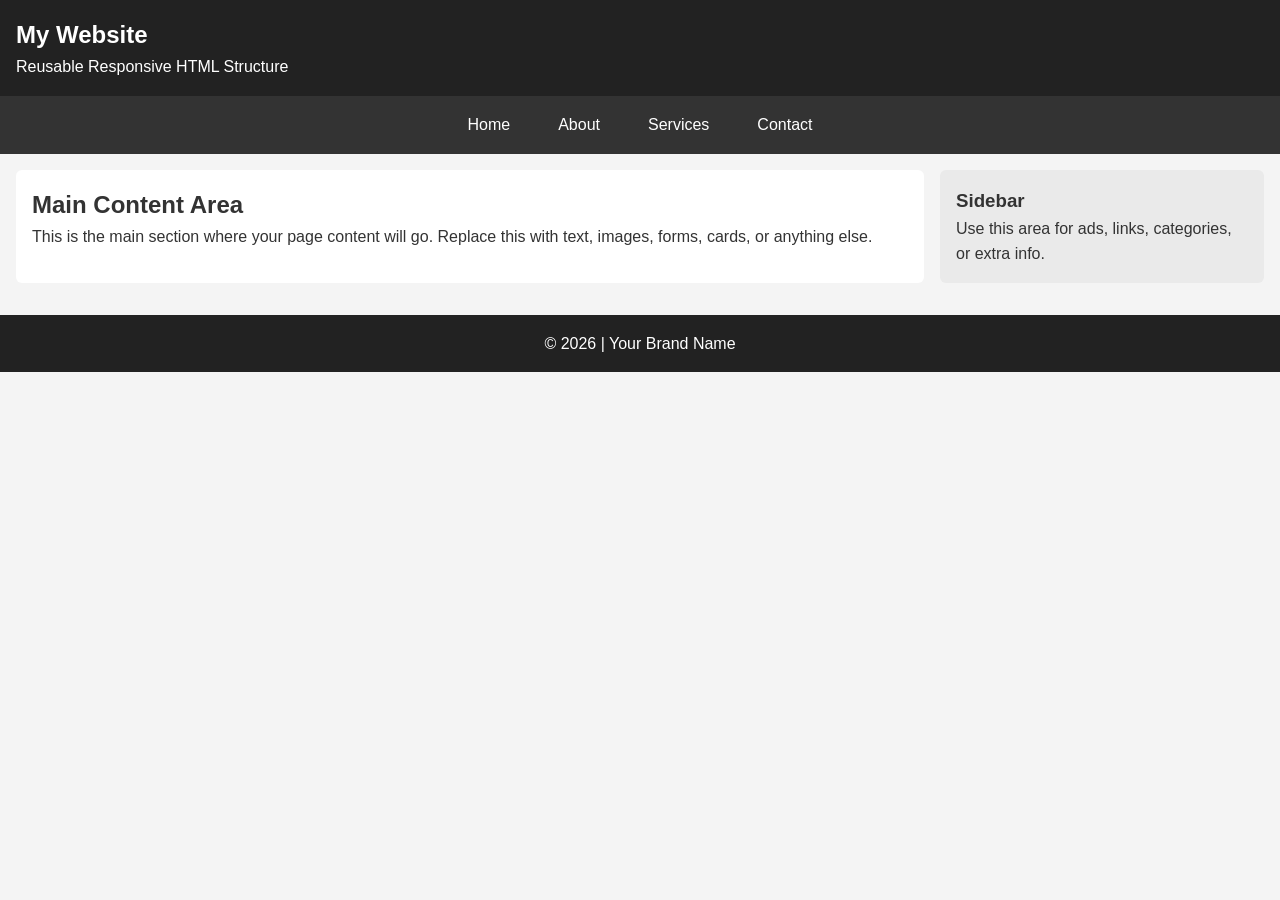
==== index.html @ e69abdda "Create index.html" ====
<!DOCTYPE html>
<html lang="en">
<head>
  <meta charset="UTF-8" />
  <meta name="viewport" content="width=device-width, initial-scale=1.0" />
  <title>Base Responsive Website</title>

  <style>
    /* ===== CSS RESET ===== */
    * {
      margin: 0;
      padding: 0;
      box-sizing: border-box;
    }

    body {
      font-family: Arial, Helvetica, sans-serif;
      line-height: 1.6;
      background-color: #f4f4f4;
      color: #333;
    }

    /* ===== LAYOUT ===== */
    header {
      background: #222;
      color: #fff;
      padding: 1rem;
    }

    header h1 {
      font-size: 1.5rem;
    }

    nav {
      background: #333;
    }

    nav ul {
      list-style: none;
      display: flex;
      flex-wrap: wrap;
      justify-content: center;
    }

    nav ul li {
      margin: 0.5rem;
    }

    nav ul li a {
      color: #fff;
      text-decoration: none;
      padding: 0.5rem 1rem;
      display: block;
    }

    nav ul li a:hover {
      background: #555;
      border-radius: 4px;
    }

    main {
      display: flex;
      flex-direction: column;
      padding: 1rem;
      gap: 1rem;
    }

    section {
      background: #fff;
      padding: 1rem;
      border-radius: 6px;
    }

    aside {
      background: #eaeaea;
      padding: 1rem;
      border-radius: 6px;
    }

    footer {
      background: #222;
      color: #fff;
      text-align: center;
      padding: 1rem;
      margin-top: 1rem;
    }

    /* ===== RESPONSIVE LAYOUT ===== */
    @media (min-width: 768px) {
      main {
        flex-direction: row;
      }

      section {
        flex: 3;
      }

      aside {
        flex: 1;
      }
    }
  </style>
</head>

<body>

  <!-- ===== HEADER ===== -->
  <header>
    <h1>My Website</h1>
    <p>Reusable Responsive HTML Structure</p>
  </header>

  <!-- ===== NAVIGATION ===== -->
  <nav>
    <ul>
      <li><a href="#">Home</a></li>
      <li><a href="#">About</a></li>
      <li><a href="#">Services</a></li>
      <li><a href="#">Contact</a></li>
    </ul>
  </nav>

  <!-- ===== MAIN CONTENT ===== -->
  <main>

    <!-- MAIN SECTION -->
    <section>
      <h2>Main Content Area</h2>
      <p>
        This is the main section where your page content will go.
        Replace this with text, images, forms, cards, or anything else.
      </p>
    </section>

    <!-- SIDEBAR -->
    <aside>
      <h3>Sidebar</h3>
      <p>
        Use this area for ads, links, categories, or extra info.
      </p>
    </aside>

  </main>

  <!-- ===== FOOTER ===== -->
  <footer>
    <p>&copy; 2026 | Your Brand Name</p>
  </footer>

</body>
</html>
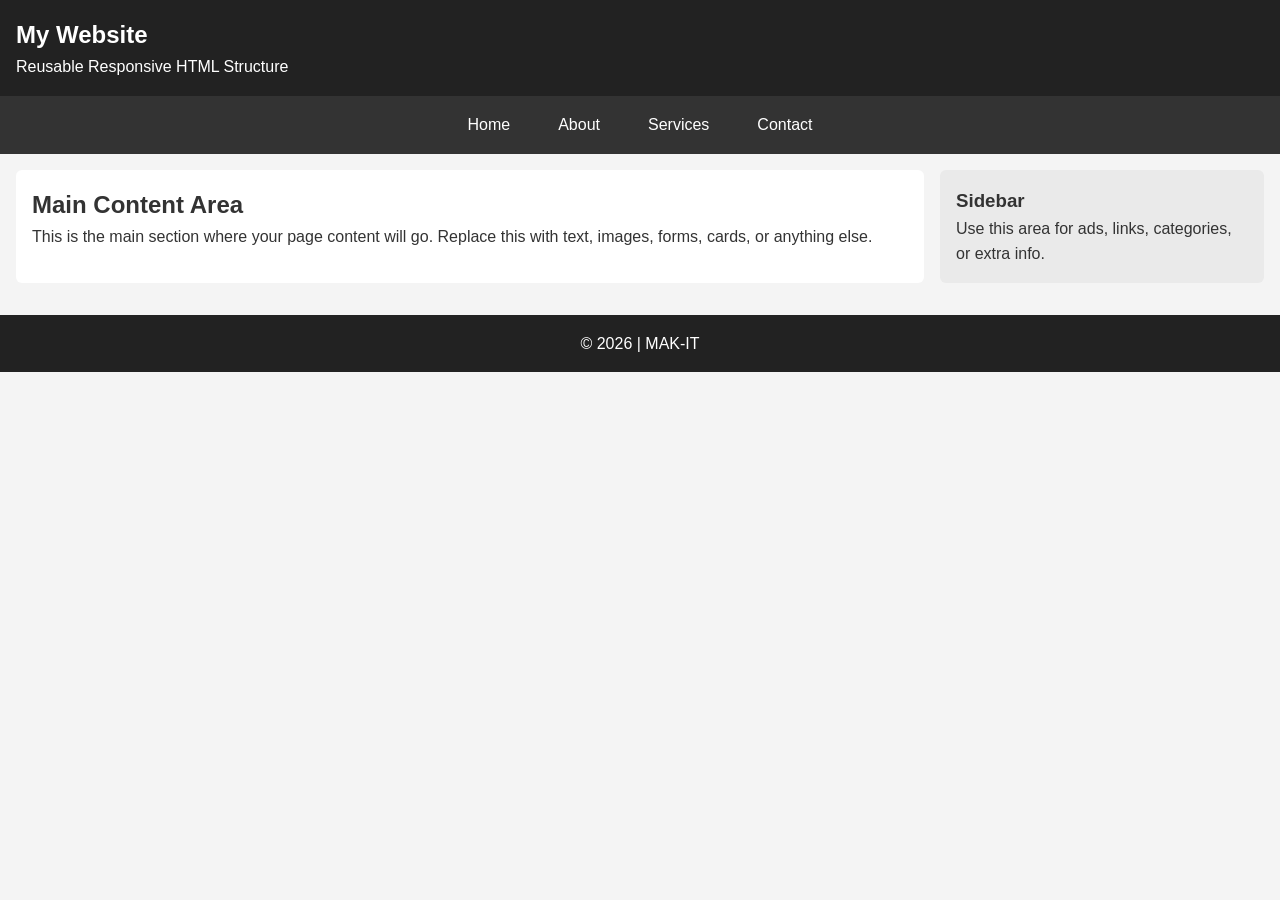
==== commit 9c541c58: "Update index.html" ====
--- a/index.html
+++ b/index.html
@@ -86,7 +86,7 @@
     }
 
     /* ===== RESPONSIVE LAYOUT ===== */
-    @media (min-width: 768px) {
+    @media (min-width: 720px) {
       main {
         flex-direction: row;
       }
@@ -144,7 +144,7 @@
 
   <!-- ===== FOOTER ===== -->
   <footer>
-    <p>&copy; 2026 | Your Brand Name</p>
+    <p>&copy; 2026 | MAK-IT</p>
   </footer>
 
 </body>
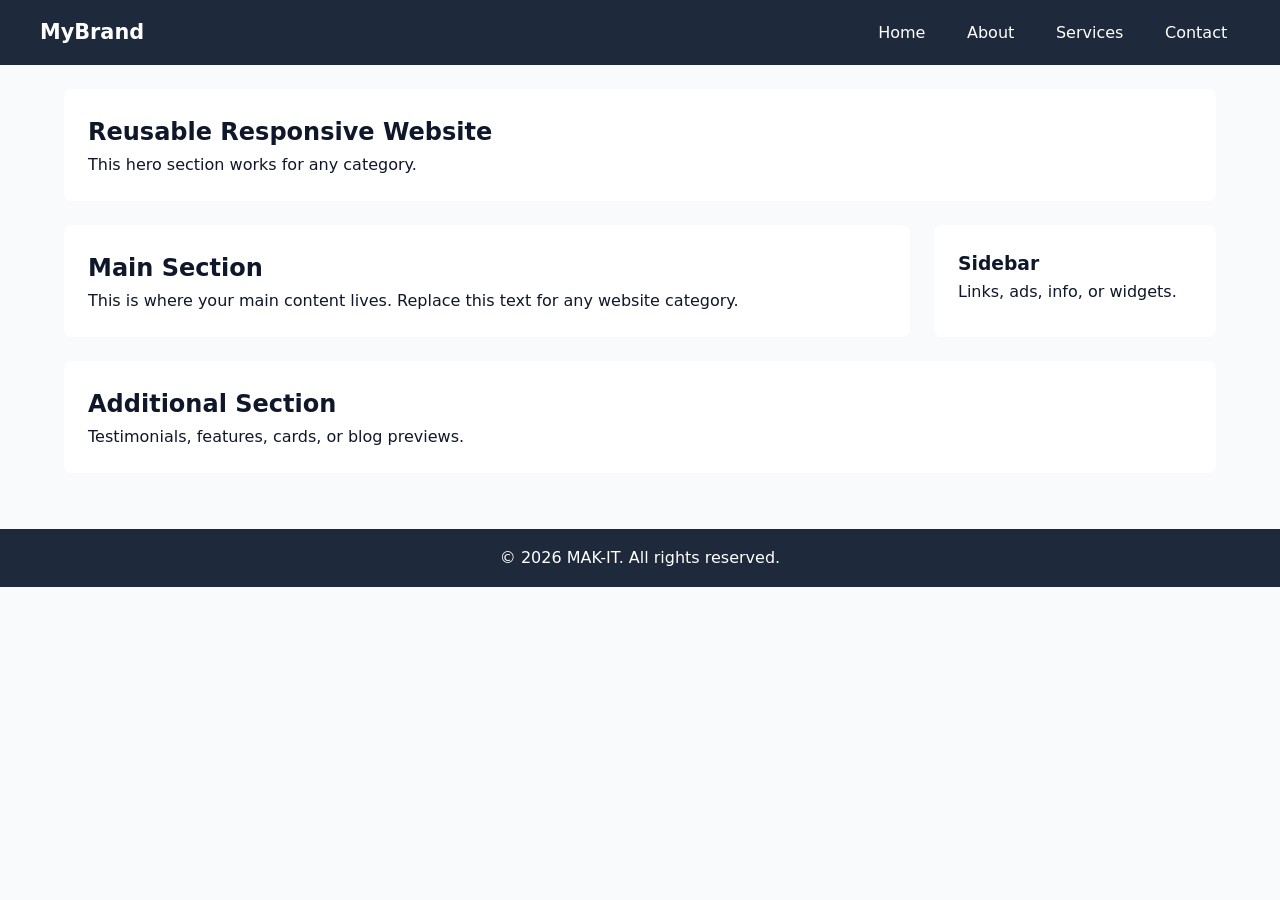
==== commit ecd974be: "Add files via upload" ====
--- a/index.html
+++ b/index.html
@@ -1,151 +1,73 @@
-<!DOCTYPE html>
-<html lang="en">
-<head>
-  <meta charset="UTF-8" />
-  <meta name="viewport" content="width=device-width, initial-scale=1.0" />
-  <title>Base Responsive Website</title>
-
-  <style>
-    /* ===== CSS RESET ===== */
-    * {
-      margin: 0;
-      padding: 0;
-      box-sizing: border-box;
-    }
-
-    body {
-      font-family: Arial, Helvetica, sans-serif;
-      line-height: 1.6;
-      background-color: #f4f4f4;
-      color: #333;
-    }
-
-    /* ===== LAYOUT ===== */
-    header {
-      background: #222;
-      color: #fff;
-      padding: 1rem;
-    }
-
-    header h1 {
-      font-size: 1.5rem;
-    }
-
-    nav {
-      background: #333;
-    }
-
-    nav ul {
-      list-style: none;
-      display: flex;
-      flex-wrap: wrap;
-      justify-content: center;
-    }
-
-    nav ul li {
-      margin: 0.5rem;
-    }
-
-    nav ul li a {
-      color: #fff;
-      text-decoration: none;
-      padding: 0.5rem 1rem;
-      display: block;
-    }
-
-    nav ul li a:hover {
-      background: #555;
-      border-radius: 4px;
-    }
-
-    main {
-      display: flex;
-      flex-direction: column;
-      padding: 1rem;
-      gap: 1rem;
-    }
-
-    section {
-      background: #fff;
-      padding: 1rem;
-      border-radius: 6px;
-    }
-
-    aside {
-      background: #eaeaea;
-      padding: 1rem;
-      border-radius: 6px;
-    }
-
-    footer {
-      background: #222;
-      color: #fff;
-      text-align: center;
-      padding: 1rem;
-      margin-top: 1rem;
-    }
-
-    /* ===== RESPONSIVE LAYOUT ===== */
-    @media (min-width: 720px) {
-      main {
-        flex-direction: row;
-      }
-
-      section {
-        flex: 3;
-      }
-
-      aside {
-        flex: 1;
-      }
-    }
-  </style>
-</head>
-
-<body>
-
-  <!-- ===== HEADER ===== -->
-  <header>
-    <h1>My Website</h1>
-    <p>Reusable Responsive HTML Structure</p>
-  </header>
-
-  <!-- ===== NAVIGATION ===== -->
-  <nav>
-    <ul>
-      <li><a href="#">Home</a></li>
-      <li><a href="#">About</a></li>
-      <li><a href="#">Services</a></li>
-      <li><a href="#">Contact</a></li>
-    </ul>
-  </nav>
-
-  <!-- ===== MAIN CONTENT ===== -->
-  <main>
-
-    <!-- MAIN SECTION -->
-    <section>
-      <h2>Main Content Area</h2>
-      <p>
-        This is the main section where your page content will go.
-        Replace this with text, images, forms, cards, or anything else.
-      </p>
-    </section>
-
-    <!-- SIDEBAR -->
-    <aside>
-      <h3>Sidebar</h3>
-      <p>
-        Use this area for ads, links, categories, or extra info.
-      </p>
-    </aside>
-
-  </main>
-
-  <!-- ===== FOOTER ===== -->
-  <footer>
-    <p>&copy; 2026 | MAK-IT</p>
-  </footer>
-
-</body>
-</html>
+<!DOCTYPE html>
+<html lang="en">
+<head>
+  <meta charset="UTF-8" />
+  <meta name="viewport" content="width=device-width, initial-scale=1.0" />
+  <title>Reusable Website Structure</title>
+
+  <link rel="stylesheet" href="style.css">
+</head>
+
+<body>
+
+  <!-- HEADER -->
+  <header>
+    <div class="header-container">
+      <div class="logo">MyBrand</div>
+      <div class="menu-toggle" onclick="toggleMenu()">☰</div>
+      <nav id="navMenu">
+        <ul>
+          <li><a href="#">Home</a></li>
+          <li><a href="#">About</a></li>
+          <li><a href="#">Services</a></li>
+          <li><a href="#">Contact</a></li>
+        </ul>
+      </nav>
+    </div>
+  </header>
+
+  <!-- MAIN -->
+  <main>
+
+    <!-- HERO -->
+    <section>
+      <h1>Reusable Responsive Website</h1>
+      <p>This hero section works for any category.</p>
+    </section>
+
+    <!-- CONTENT + SIDEBAR -->
+    <div class="content-grid">
+
+      <section>
+        <h2>Main Section</h2>
+        <p>
+          This is where your main content lives.
+          Replace this text for any website category.
+        </p>
+      </section>
+
+      <aside>
+        <h3>Sidebar</h3>
+        <p>Links, ads, info, or widgets.</p>
+      </aside>
+
+    </div>
+
+    <!-- EXTRA SECTION -->
+    <section>
+      <h2>Additional Section</h2>
+      <p>Testimonials, features, cards, or blog previews.</p>
+    </section>
+
+  </main>
+
+  <!-- FOOTER -->
+  <footer>
+    <p>© 2026 MAK-IT. All rights reserved.</p>
+  </footer>
+
+  <!-- JS -->
+  <script src="script.js"></script>
+
+</body>
+</html>
--- a/style.css
+++ b/style.css
@@ -0,0 +1,139 @@
+ /* =====================
+       CSS VARIABLES (THEME)
+    ====================== */
+    :root {
+      --primary: #2563eb;
+      --secondary: #1e293b;
+      --background: #f8fafc;
+      --surface: #ffffff;
+      --text: #0f172a;
+      --muted: #64748b;
+      --radius: 8px;
+    }
+
+    /* =====================
+       RESET
+    ====================== */
+    * {
+      margin: 0;
+      padding: 0;
+      box-sizing: border-box;
+    }
+
+    body {
+      font-family: system-ui, sans-serif;
+      background: var(--background);
+      color: var(--text);
+      line-height: 1.6;
+    }
+
+    a {
+      text-decoration: none;
+      color: inherit;
+    }
+
+    /* =====================
+       HEADER + NAV
+    ====================== */
+    header {
+      background: var(--secondary);
+      color: white;
+      padding: 1rem;
+    }
+
+    .header-container {
+      display: flex;
+      align-items: center;
+      justify-content: space-between;
+      max-width: 1200px;
+      margin: auto;
+    }
+
+    .logo {
+      font-size: 1.3rem;
+      font-weight: bold;
+    }
+
+    nav ul {
+      list-style: none;
+      display: flex;
+      gap: 1rem;
+    }
+
+    nav a {
+      padding: 0.5rem 0.8rem;
+      border-radius: var(--radius);
+    }
+
+    nav a:hover {
+      background: var(--primary);
+    }
+
+    /* =====================
+       MOBILE MENU
+    ====================== */
+    .menu-toggle {
+      display: none;
+      font-size: 1.5rem;
+      cursor: pointer;
+    }
+
+    @media (max-width: 768px) {
+      nav {
+        display: none;
+        width: 100%;
+        margin-top: 1rem;
+      }
+
+      nav ul {
+        flex-direction: column;
+      }
+
+      nav.show {
+        display: block;
+      }
+
+      .menu-toggle {
+        display: block;
+      }
+    }
+
+    /* =====================
+       MAIN LAYOUT
+    ====================== */
+    main {
+      max-width: 1200px;
+      margin: auto;
+      padding: 1.5rem;
+      display: grid;
+      gap: 1.5rem;
+    }
+
+    section,
+    aside {
+      background: var(--surface);
+      padding: 1.5rem;
+      border-radius: var(--radius);
+    }
+
+    .content-grid {
+      display: grid;
+      gap: 1.5rem;
+    }
+
+    @media (min-width: 768px) {
+      .content-grid {
+        grid-template-columns: 3fr 1fr;
+      }
+    }
+
+    /* =====================
+       FOOTER
+    ====================== */
+    footer {
+      background: var(--secondary);
+      color: white;
+      text-align: center;
+      padding: 1rem;
+      margin-top: 2rem;
+    }
